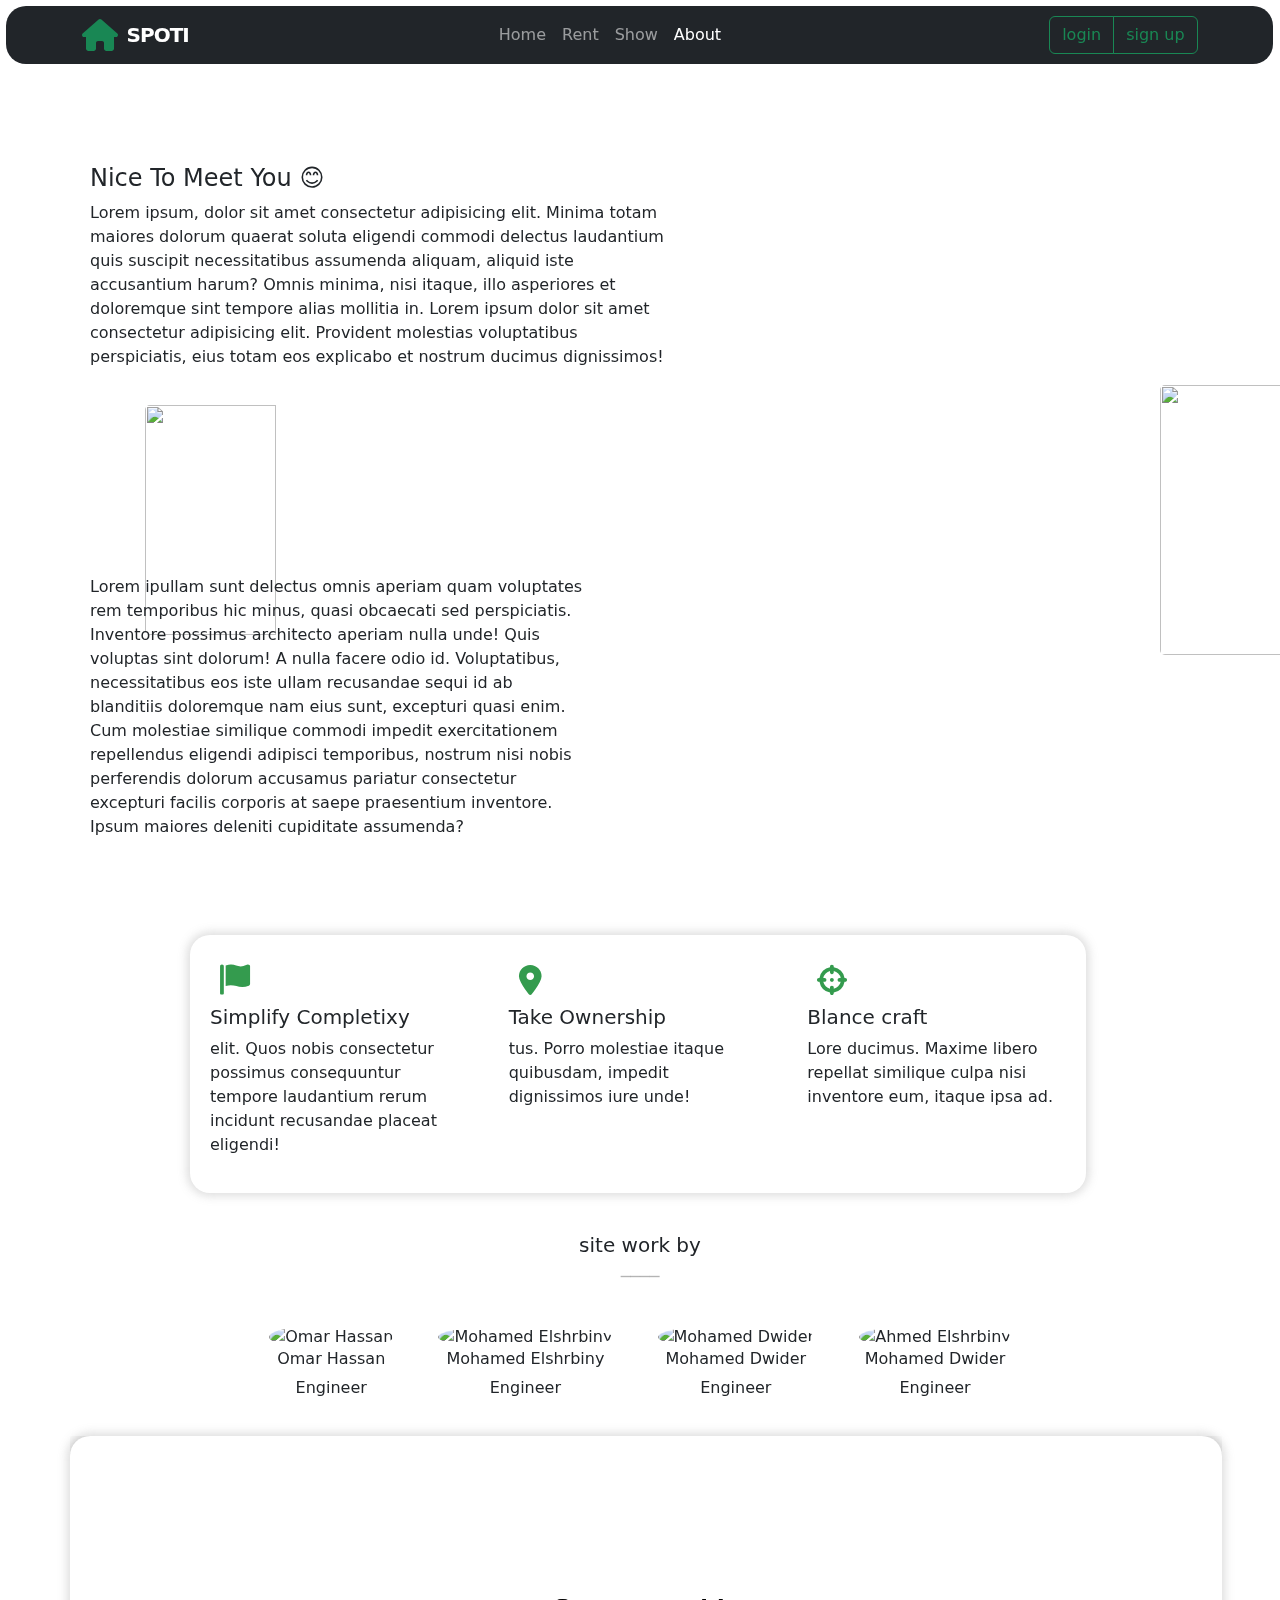
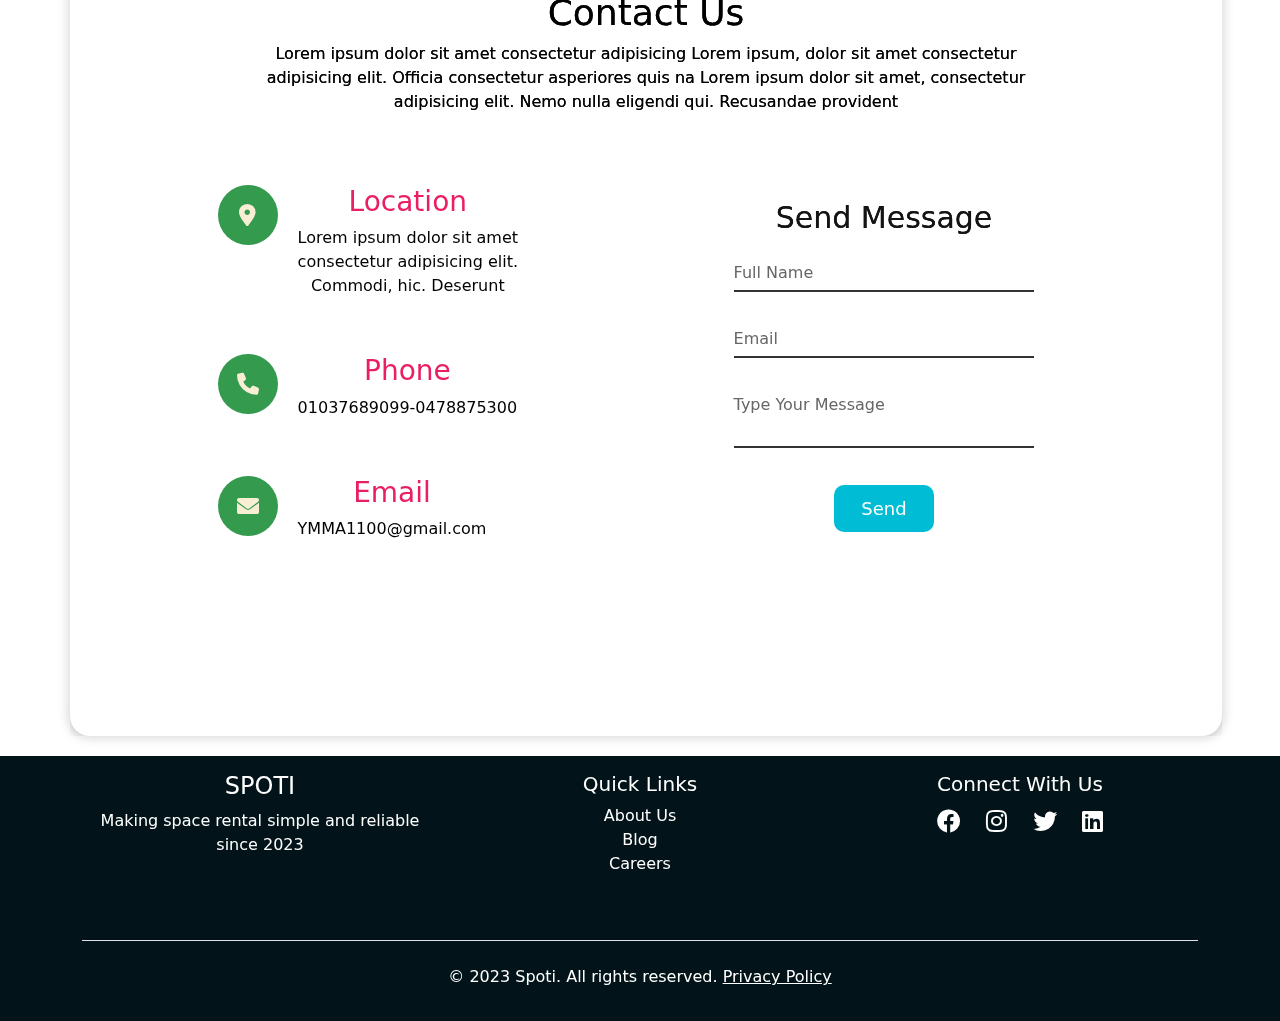
==== about.html @ 3aa7d0db "Add files via upload" ====
<!DOCTYPE html>
<html lang="en">
<head>
    <link rel="stylesheet" href="about.css">
    <meta charset="UTF-8">
    <meta name="viewport" content="width=device-width, initial-scale=1.0">
    <link href="https://cdn.jsdelivr.net/npm/bootstrap@5.3.0/dist/css/bootstrap.min.css" rel="stylesheet">
    <link rel="stylesheet" href="https://cdnjs.cloudflare.com/ajax/libs/font-awesome/6.0.0-beta3/css/all.min.css">
<script src="https://code.jquery.com/jquery-3.6.0.min.js"></script>
<script src="https://cdnjs.cloudflare.com/ajax/libs/popper.js/1.14.7/umd/popper.min.js"></script>
<script src="https://stackpath.bootstrapcdn.com/bootstrap/4.3.1/js/bootstrap.min.js"></script>

    <title>about-us</title>
</head>
<body>
    <nav id="navbar" class="navbar navbar-expand-lg navbar-dark bg-dark fixed-top">
        <div class="container">
            <a class="navbar-brand" href="#">
                <i class="fas fa-home logo-icon text-success"></i>
                SPOTI
            </a>
            <button class="navbar-toggler" type="button" data-bs-toggle="collapse" data-bs-target="#navbarNav">
                <span class="navbar-toggler-icon"></span>
            </button>
            <div class="collapse navbar-collapse" id="navbarNav">
                <ul class="navbar-nav ms-auto">
                    <li class="nav-item"><a class="nav-link " href="home.html">Home</a></li>
                    <li class="nav-item"><a class="nav-link" href="rent.html">Rent</a></li>
                    <li class="nav-item"><a class="nav-link" href="#">Show </a></li>
                    <li class="nav-item"><a class="nav-link active" href="#">About</a></li>
                </ul>
                <div class="btn-group" role="group" aria-label="Basic example" >
                    <a class="btn-group"href="login.html"> <button  type="button" class="btn btn-outline-success">login</button></a>
                    <a class="btn-group"href="signup.html"> <button  type="button" class="btn btn-outline-success">sign up</button></a>
                   </div>
            </div>
            </div>
        </div>
    </nav>
    <div class="text1">
      <h4>Nice To Meet You 😊</h4>
      
      <p>Lorem ipsum, dolor sit amet consectetur adipisicing elit. Minima totam maiores dolorum quaerat soluta eligendi commodi delectus laudantium quis suscipit necessitatibus assumenda aliquam, aliquid iste accusantium harum? Omnis minima, nisi itaque, illo asperiores et doloremque sint tempore alias mollitia in. Lorem ipsum dolor sit amet consectetur adipisicing elit. Provident molestias voluptatibus perspiciatis, eius totam eos explicabo et nostrum ducimus dignissimos!</p>
    </div>
    <div class="images">
    <img class="img1" src="images/wallpaperflare.com_wallpaper (3).jpg" alt="">
    <img class="img2" src="images/wallpaperflare.com_wallpaper (4).jpg" alt="">
    <img class="img3" src="images/wallpaperflare.com_wallpaper (5).jpg" alt="">
    </div>
 <p class="text2">Lorem ipullam sunt delectus omnis aperiam quam voluptates rem temporibus hic minus, quasi obcaecati sed perspiciatis. Inventore possimus architecto aperiam nulla unde! Quis voluptas sint dolorum! A nulla facere odio id. Voluptatibus, necessitatibus eos iste ullam recusandae sequi id ab blanditiis doloremque nam eius sunt, excepturi quasi enim. Cum molestiae similique commodi impedit exercitationem repellendus eligendi adipisci temporibus, nostrum nisi nobis perferendis dolorum accusamus pariatur consectetur excepturi facilis corporis at saepe praesentium inventore. Ipsum maiores deleniti cupiditate assumenda?</p>
<div class="detalis">
 <div class="det">
    <i class="fa-solid fa-flag"></i>
<h4 style="font-size: 20px;">Simplify Completixy</h4>
<p style="font-weight: 100;"> elit. Quos nobis consectetur possimus consequuntur tempore laudantium rerum incidunt recusandae placeat eligendi!</p>
</div>
<div class="det">
    <i class="fa-solid fa-location-dot"></i>
<h4 style="font-size: 20px;">Take Ownership</h4>
<p style="font-weight: 100;">tus. Porro molestiae itaque quibusdam, impedit dignissimos iure unde!</p>
</div>
<div class="det">
    <i class="fa-solid fa-crosshairs"></i>
<h4 style="font-size: 20px;">Blance craft</h4>
<p style="font-weight: 100;">Lore ducimus. Maxime libero repellat similique culpa nisi inventore eum, itaque ipsa ad.</p>
</div>

</div>
<div class="workers">
    
    
    
    <div class="workers">
        <h5>site work by</h5>
        <p style="font-weight: 100; color: rgba(147, 147, 147, 0.694);">────</p>
        <div class="worker">
            <img src="images/download.jpg" alt="Omar Hassan">
            <h6>Omar Hassan</h6>
            <p>Engineer</p>
        </div>
        <div class="worker">
            <img src="images/download (1).jpg" alt="Mohamed Elshrbiny">
            <h6>Mohamed Elshrbiny</h6>
            <p>Engineer</p>
        </div>
        <div class="worker">
            <img src="images/download (2).jpg" alt="Mohamed Dwider">
            <h6>Mohamed Dwider</h6>
            <p>Engineer</p>
        </div>
        <div class="worker">
            <img src="images/download (3).jpg" alt="Ahmed Elshrbiny">
            <h6>Mohamed Dwider</h6>
            <p>Engineer</p>
    
</div>




<section class="contact">
    <div class="content">
        <h2>Contact Us</h2>
        <p>Lorem ipsum dolor sit amet consectetur adipisicing Lorem ipsum, dolor sit amet consectetur adipisicing elit. Officia consectetur asperiores quis na Lorem ipsum dolor sit amet, consectetur adipisicing elit. Nemo nulla eligendi qui. Recusandae provident</p>
    </div>
    <div class="container2">
        <div class="contact-info">
            <div class="box">
                <div class="icon">
                    <i class="fa-solid fa-location-dot"></i>
                </div>
                <div class="text">
                    <h3>Location</h3>
                    <p>Lorem ipsum dolor sit amet<br> consectetur adipisicing elit.<br> Commodi, hic. Deserunt</p>
                </div>
            </div>
            <div class="box">
                <div class="icon">
                    <i class="fa-solid fa-phone"></i>
                </div>
                <div class="text">
                    <h3>Phone</h3>
                    <p>01037689099-0478875300</p>
                </div>
            </div>
            <div class="box">
                <div class="icon">
                    <i class="fa-solid fa-envelope"></i>
                </div>
                <div class="text">
                    <h3>Email</h3>
                    <p>YMMA1100@gmail.com</p>
                </div>
            </div>
        </div>
        <div class="contact-form">
            <form>
                <h2>Send Message</h2>
                <div class="input-box">
                    <input type="text" name="" required="required">
                    <span>Full Name</span>
                </div>
                <div class="input-box">
                    <input type="text" name="" required="required">
                    <span>Email</span>
                </div>
                <div class="input-box">
                    <textarea required="required"></textarea>
                    <span>Type Your Message</span>
                </div>
                <div class="input-box">
                    <input style="border-radius: 10px;" type="submit" name="" value="Send">
                </div>
            </form>
        </div>
    </div>
</section>
<footer class="footer">
    <div class="container">
        <div class="row">
            <div class="col-md-4 mb-4">
                <h4>SPOTI</h4>
                <p>Making space rental simple and reliable since 2023</p>
            </div>
            <div class="col-md-4 mb-4">
                <h5>Quick Links</h5>
                <ul class="list-unstyled">
                    <li><a href="#" class="text-white text-decoration-none">About Us</a></li>
                    <li><a href="#" class="text-white text-decoration-none">Blog</a></li>
                    <li><a href="#" class="text-white text-decoration-none">Careers</a></li>
                </ul>
            </div>
            <div class="col-md-4 mb-4">
                <h5>Connect With Us</h5>
                <div class="social-icons">
                    <a href="#"><i class="fab fa-facebook"></i></a>
                    <a href="#"><i class="fab fa-instagram"></i></a>
                    <a href="#"><i class="fab fa-twitter"></i></a>
                    <a href="#"><i class="fab fa-linkedin"></i></a>
                </div>
            </div>
        </div>
        <div class="text-center mt-4 pt-4 border-top">
            <p>© 2023 Spoti. All rights reserved. <a href="#" class="text-white">Privacy Policy</a></p>
        </div>
    </div>
</footer>
    <script src="https://cdn.jsdelivr.net/npm/bootstrap@5.3.0/dist/js/bootstrap.bundle.min.js"></script>

</body>
</html>
---- about.css ----
body{
    background-color: #F7EED3;
}
.navbar-brand {
    font-weight: 700;
    letter-spacing: -1px;
    display: flex;
    align-items: center;
}
.btn-group{
    margin-left: 170px;
}
.btn-group{
    text-decoration: none;
}
#navbar{
    position: static;
    width: 100%;
    top: 0;
    left: 0;
    z-index: 1000; 
    width: 99%;
    background-color: #032831;
    margin: 6px;
    border-radius: 20px;
    
    }
.btn-group{
    margin-left: 160px;
}
.logo-icon {
    font-size: 2rem;
    margin-right: 10px;
}
   
.text1{
    
    width: 580px;
    margin-top: 100px;
    margin-left: 90px;
}
.img1{
    width:45%;
position: relative;
top: 90px;
margin-left: 50px;
border-radius:5px ;

}
.img2{
    width: 32%;
    height: 230px;
    position: relative;
    left: 90px;
    border-radius:5px ;

}
.img3{
width: 40%;
position: relative;
left: 690px;
height: 270px;
border-radius:5px ;

}
.text2{
    width: 500px;
    margin-left: 90px;
    position: relative;
    bottom: 80px;
    
}
.detalis{
width: 70%;
display: flex;
margin-left: 190px;
background-color:white;
border-radius: 20px;
box-shadow: 0px 0px 10px 3px rgba(132, 132, 132, 0.279);
margin-bottom: 40px;
}
.detalis i{
    font-size: 30px;
    color: rgb(52, 155, 78);
    margin: 10px;
}
.det{
    width: 33%;
    margin: 20px;
}
.workers {
    text-align: center;
}

.worker {
    display: inline-block;
    margin: 20px;
    text-align: center;
}

.worker img {
    width: 100px;
    height: 100px;
    border-radius: 50%;
    object-fit: cover;
}
.contact{
    margin-bottom: 20px;
    margin-left: 70px;
    box-shadow: 0px 0px 10px 3px rgba(132, 132, 132, 0.279);
    border-radius: 20px;
    width: 90%;
    position: relative;
    min-height: 100vh;
    padding: 50px 100px;
    display: flex;
    justify-content: center;
    align-items: center;
    flex-direction: column;
  
    background-size: cover;
    
   
}


.contact::before {
    content: "";
    position: absolute;
    top: 0;
    left: 0;
    width: 100%;
    height: 100%;
    background: rgba(10, 10, 10, 0.664); /* لون الإضاءة */
    mix-blend-mode: overlay; /* مزج التأثير */
    pointer-events: none;
    filter: brightness(90%);
}


.contact .content{
    max-width: 800px;
    text-align: center;
}

.contact .content h2{
    font-size: 36px;
    font-weight: 500;
    color: #000000;
}

.contact .content p{
    font-weight: 300;
    color: #000000;
}

.container2{
    width: 100%;
    display: flex;
    justify-content: center;
    align-items: center;
    margin-top: 30px;
}

.container2 .contact-info{
    width: 50%;
    display: flex;
    flex-direction: column;
}

.container2 .contact-info .box{
    position: relative;
    padding: 20px 0;
    display: flex;
    border-radius: 10px
    ;
}

.container2 .contact-info .box .icon{
    min-width: 60px;
    height: 60px;
    background:rgb(52, 155, 78);
    display: flex;
    justify-content: center;
    align-items: center;
    border-radius: 50%;
    font-size: 22px;
    color: #F7EED3;
}

.container2 .contact-info .box .text{
    display: flex;
    margin-left: 20px;
    font-size: 16px;
    color: #000000;
    flex-direction: column;
    font-weight: 300;
}

.container2 .contact-info .box .text h3{
    font-weight: 500;
    color: #e91e63;
}

.contact-form{
    width: 40%;
    padding: 40px;
    background: #fff;
    border-radius: 10px;
}

.contact-form h2{
    font-size: 30px;
    color: #333;
    font-weight: 500;
}

.contact-form .input-box{
    position: relative;
    width: 100%;
    margin-top: 10px;
}

.contact-form .input-box input,
.contact-form .input-box textarea{
    width: 100%;
    padding: 5px 0;
    font-size: 16px;
    margin: 10px 0;
    border: none;
    border-bottom: 2px solid #333;
    outline: none;
    resize: none;
}

.contact-form .input-box span{
    position: absolute;
    left: 0;
    padding: 5px 0;
    font-size: 16px;
    margin: 10px 0;
    pointer-events: none;
    transition: 0.5s;
    color: #666;
}

.contact-form .input-box input:focus ~ span,
.contact-form .input-box input:valid ~ span,
.contact-form .input-box textarea:focus ~ span,
.contact-form .input-box textarea:valid ~ span{
    color: #e91e63;
    font-size: 12px;
    transform: translateY(-20px);
}

.contact-form .input-box input[type="submit"]{
    width: 100px;
    background: #00bcd4;
    color: #fff;
    border: none;
    cursor: pointer;
    padding: 10px;
    font-size: 18px;
}

@media (max-width: 991px){

    .contact{
        padding: 50px;
    }
    .container2{
        flex-direction: column;
    }
    .container2 .contact-info{
        margin-bottom: 40px;
    }
    .container2 .contact-info{
        width: 100%;
    }
}
.footer {
    background: #021419;
    color: white;
    padding: 1rem 0;

}

.social-icons a {
    color: white;
    font-size: 1.5rem;
    margin: 0 10px;
    transition: 0.3s;
}

.social-icons a:hover {
    color: var(--primary-color);
}
/* Responsive CSS for SPOTI About Us Page */
/* This file adds responsive behavior without modifying the original CSS */

/* Base responsive adjustments */
@media (max-width: 1200px) {
    .btn-group {
      margin-left: 50px;
    }
  
    .text1 {
      width: 80%;
      max-width: 580px;
      margin: 100px auto 30px;
    }
  
    .images {
      display: flex;
      flex-wrap: wrap;
      justify-content: center;
      gap: 20px;
      margin: 20px auto;
    }
  
    .img1,
    .img2,
    .img3 {
      position: static;
      margin: 0;
      border-radius: 5px;
      object-fit: cover;
    }
  
    .img1 {
      width: 45%;
      max-width: 500px;
    }
  
    .img2 {
      width: 32%;
      max-width: 350px;
      height: 230px;
    }
  
    .img3 {
      width: 80%;
      max-width: 500px;
      height: 270px;
    }
  
    .text2 {
      width: 80%;
      max-width: 500px;
      margin: 30px auto;
      position: static;
    }
  
    .detalis {
      width: 90%;
      max-width: 1000px;
      margin: 40px auto;
    }
  }
  
  /* Tablet adjustments */
  @media (max-width: 991px) {
    #navbar {
      position: sticky !important;
      top: 0;
      z-index: 1000;
    }
  
    .btn-group {
      margin-left: 20px;
    }
  
    .img1,
    .img2 {
      width: 45%;
    }
  
    .img3 {
      width: 92%;
    }
  
    .detalis {
      flex-direction: column;
      align-items: center;
    }
  
    .det {
      width: 90%;
      margin: 10px auto;
      text-align: center;
    }
  
    /* Contact section adjustments already in original CSS */
  
    .workers {
      margin-bottom: 40px;
    }
  
    .contact {
      margin-left: auto;
      margin-right: auto;
      padding: 30px;
      width: 95%;
    }
  }
  
  /* Mobile adjustments */
  @media (max-width: 767px) {
    .text1 {
      margin-top: 80px;
    }
  
    .images {
      flex-direction: column;
      align-items: center;
    }
  
    .img1,
    .img2,
    .img3 {
      width: 90%;
      height: auto;
      margin: 10px auto;
    }
  
    .worker {
      margin: 10px;
    }
  
    .worker img {
      width: 80px;
      height: 80px;
    }
  
    .contact {
      padding: 20px;
    }
  
    .container2 .contact-info .box {
      flex-direction: column;
      align-items: center;
      text-align: center;
    }
  
    .container2 .contact-info .box .text {
      margin-left: 0;
      margin-top: 10px;
      text-align: center;
    }
  }
  
  /* Small mobile adjustments */
  @media (max-width: 480px) {
    #navbar {
      margin: 3px;
      border-radius: 10px;
    }
  
    .navbar-brand {
      font-size: 1.2rem;
    }
  
    .btn-group {
      margin-left: 0;
      margin-top: 10px;
    }
  
    .text1 h4 {
      font-size: 1.2rem;
    }
  
    .worker {
      margin: 5px;
    }
  
    .worker img {
      width: 60px;
      height: 60px;
    }
  
    .worker h6 {
      font-size: 0.9rem;
    }
  
    .worker p {
      font-size: 0.8rem;
    }
  
    .contact-form {
      width: 100%;
      padding: 20px;
    }
  }
  
  /* Fix navbar collapse behavior */
  @media (max-width: 991px) {
    .navbar-collapse {
      background-color: #032831;
      padding: 10px;
      border-radius: 0 0 10px 10px;
    }
  }
  
  /* Fix for the workers section */
  @media (min-width: 768px) and (max-width: 991px) {
    .workers {
      display: flex;
      flex-direction: column;
      align-items: center;
    }
  
    .worker {
      display: inline-block;
      margin: 10px;
    }
  }
  
  /* Ensure images are responsive */
  img {
    max-width: 100%;
    height: auto;
  }
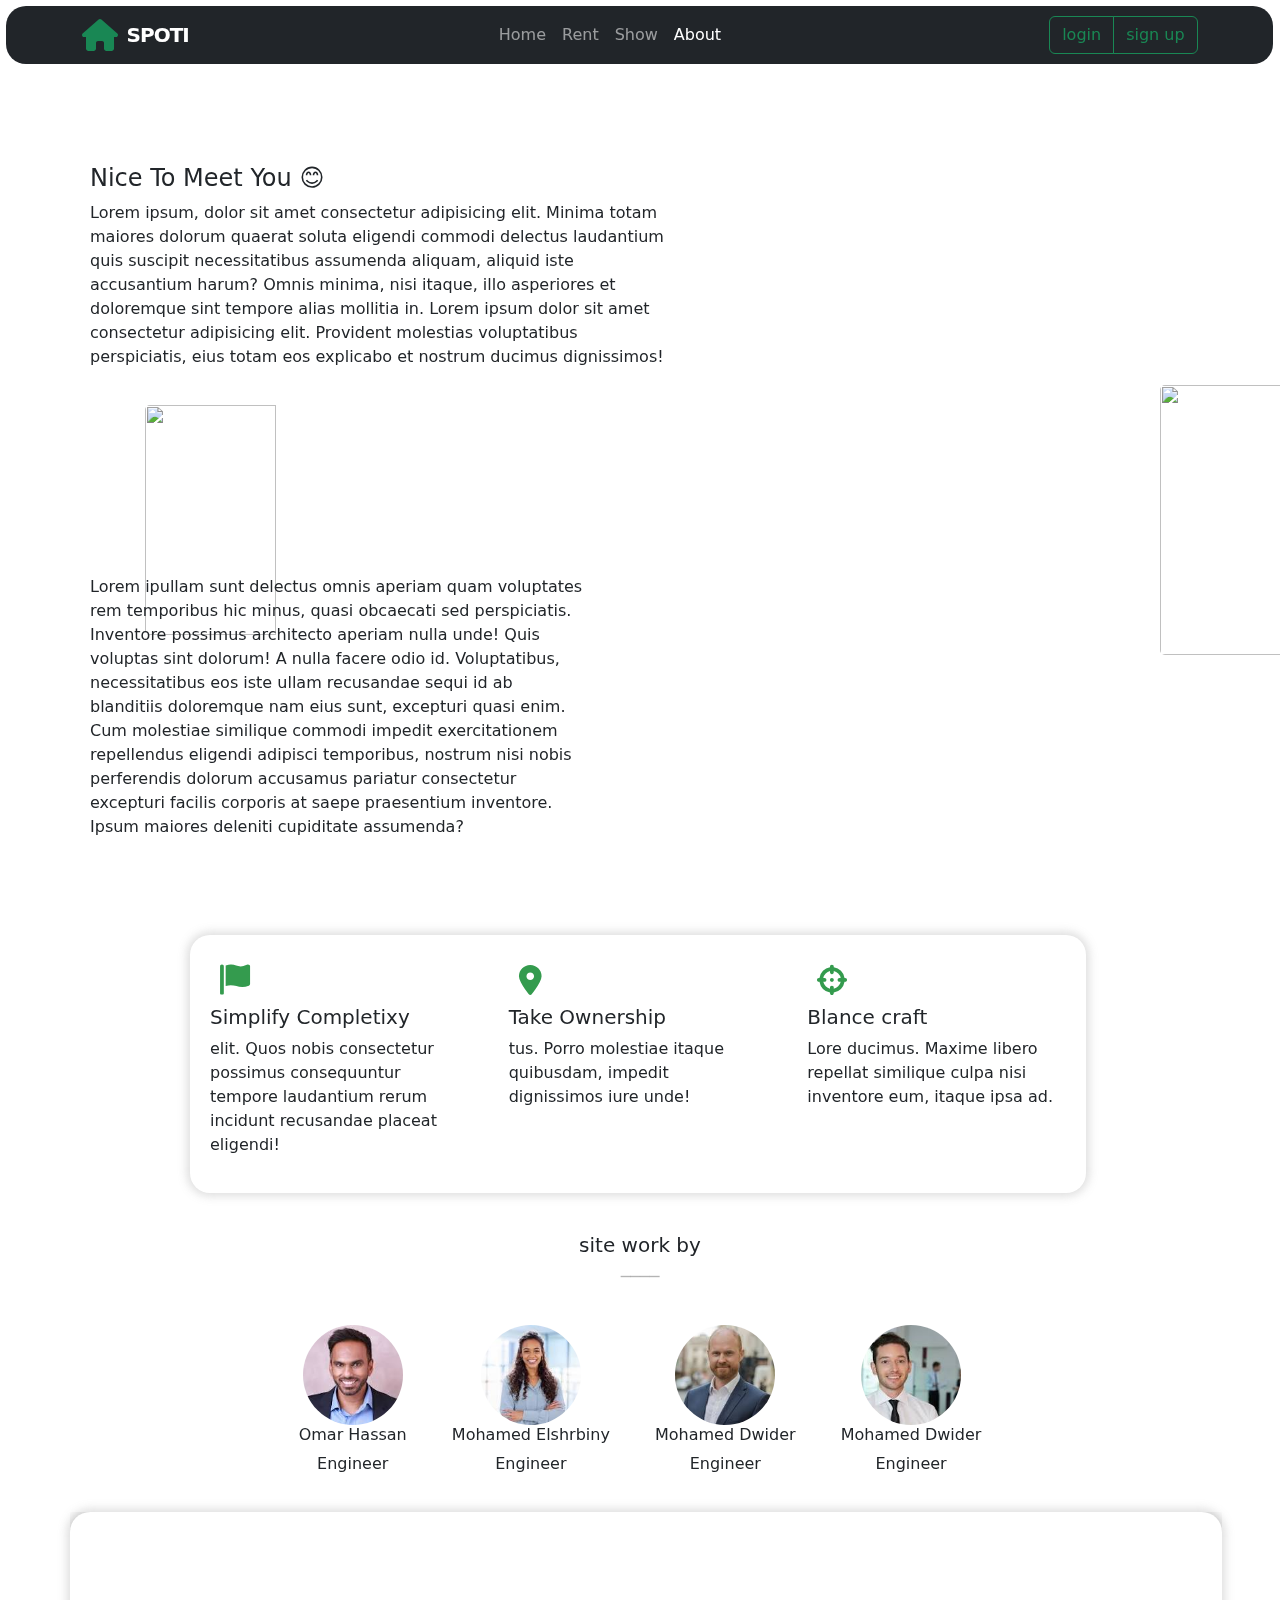
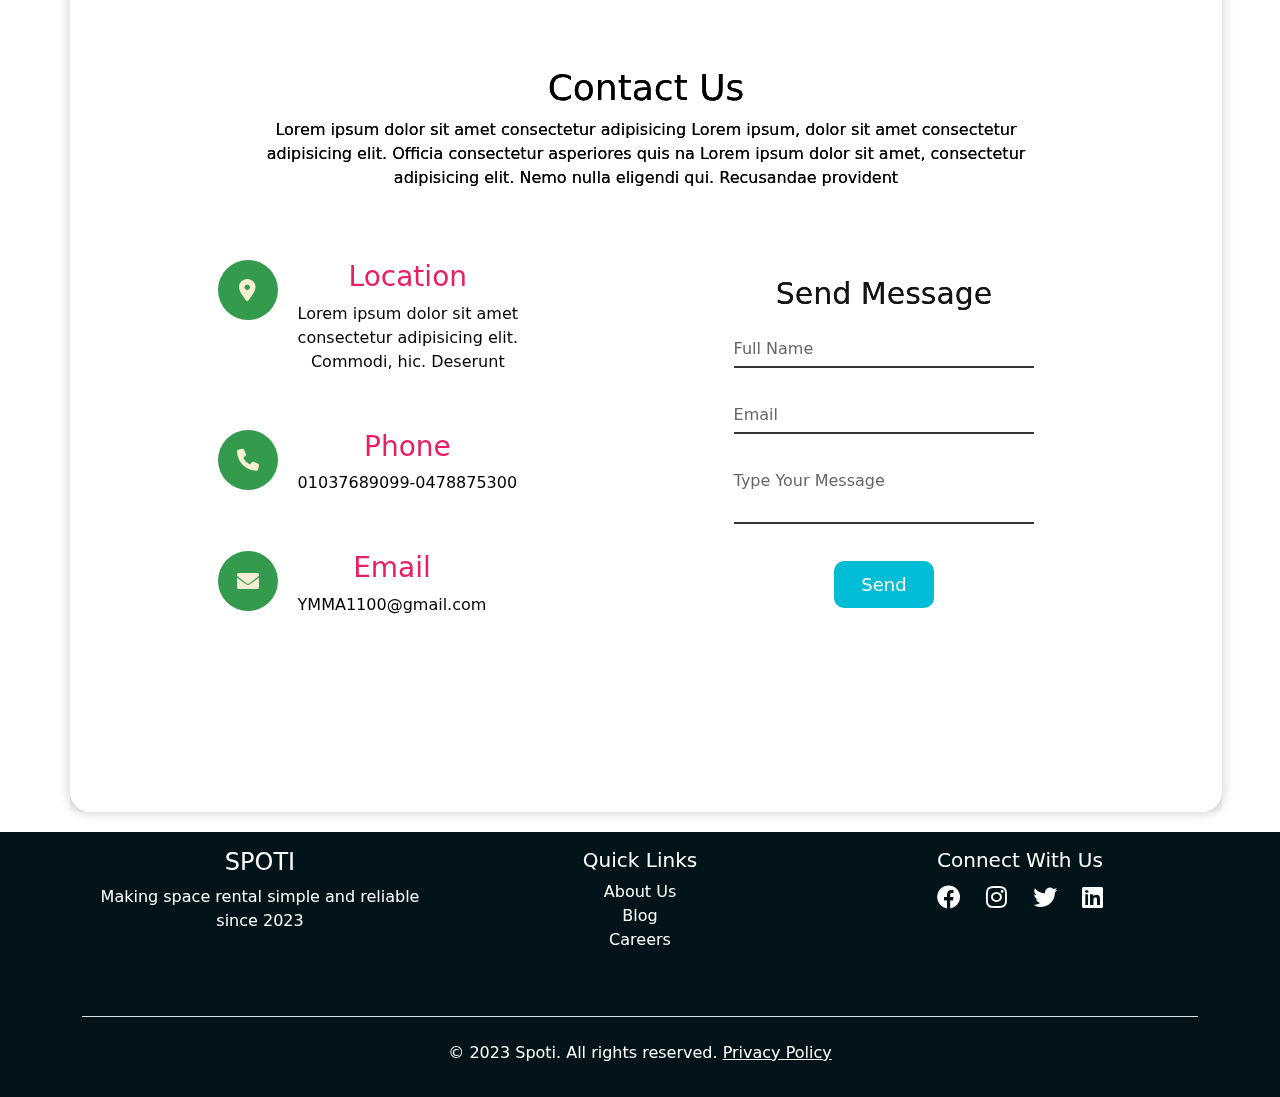
==== commit 6af3a958: "Update about.html" ====
--- a/about.html
+++ b/about.html
@@ -43,9 +43,9 @@
       <p>Lorem ipsum, dolor sit amet consectetur adipisicing elit. Minima totam maiores dolorum quaerat soluta eligendi commodi delectus laudantium quis suscipit necessitatibus assumenda aliquam, aliquid iste accusantium harum? Omnis minima, nisi itaque, illo asperiores et doloremque sint tempore alias mollitia in. Lorem ipsum dolor sit amet consectetur adipisicing elit. Provident molestias voluptatibus perspiciatis, eius totam eos explicabo et nostrum ducimus dignissimos!</p>
     </div>
     <div class="images">
-    <img class="img1" src="images/wallpaperflare.com_wallpaper (3).jpg" alt="">
-    <img class="img2" src="images/wallpaperflare.com_wallpaper (4).jpg" alt="">
-    <img class="img3" src="images/wallpaperflare.com_wallpaper (5).jpg" alt="">
+    <img class="img1" src="https://c4.wallpaperflare.com/wallpaper/973/1004/995/interior-design-room-carpets-couch-wallpaper-preview.jpg" alt="">
+    <img class="img2" src="https://c4.wallpaperflare.com/wallpaper/973/1004/995/interior-design-room-carpets-couch-wallpaper-preview.jpg" alt="">
+    <img class="img3" src="https://c4.wallpaperflare.com/wallpaper/973/1004/995/interior-design-room-carpets-couch-wallpaper-preview.jpg" alt="">
     </div>
  <p class="text2">Lorem ipullam sunt delectus omnis aperiam quam voluptates rem temporibus hic minus, quasi obcaecati sed perspiciatis. Inventore possimus architecto aperiam nulla unde! Quis voluptas sint dolorum! A nulla facere odio id. Voluptatibus, necessitatibus eos iste ullam recusandae sequi id ab blanditiis doloremque nam eius sunt, excepturi quasi enim. Cum molestiae similique commodi impedit exercitationem repellendus eligendi adipisci temporibus, nostrum nisi nobis perferendis dolorum accusamus pariatur consectetur excepturi facilis corporis at saepe praesentium inventore. Ipsum maiores deleniti cupiditate assumenda?</p>
 <div class="detalis">
@@ -74,22 +74,22 @@
         <h5>site work by</h5>
         <p style="font-weight: 100; color: rgba(147, 147, 147, 0.694);">────</p>
         <div class="worker">
-            <img src="images/download.jpg" alt="Omar Hassan">
+            <img src="download.jpg" alt="Omar Hassan">
             <h6>Omar Hassan</h6>
             <p>Engineer</p>
         </div>
         <div class="worker">
-            <img src="images/download (1).jpg" alt="Mohamed Elshrbiny">
+            <img src="download (1).jpg" alt="Mohamed Elshrbiny">
             <h6>Mohamed Elshrbiny</h6>
             <p>Engineer</p>
         </div>
         <div class="worker">
-            <img src="images/download (2).jpg" alt="Mohamed Dwider">
+            <img src="download (2).jpg" alt="Mohamed Dwider">
             <h6>Mohamed Dwider</h6>
             <p>Engineer</p>
         </div>
         <div class="worker">
-            <img src="images/download (3).jpg" alt="Ahmed Elshrbiny">
+            <img src="download (3).jpg" alt="Ahmed Elshrbiny">
             <h6>Mohamed Dwider</h6>
             <p>Engineer</p>
     
@@ -188,4 +188,4 @@
     <script src="https://cdn.jsdelivr.net/npm/bootstrap@5.3.0/dist/js/bootstrap.bundle.min.js"></script>
 
 </body>
-</html>+</html>
